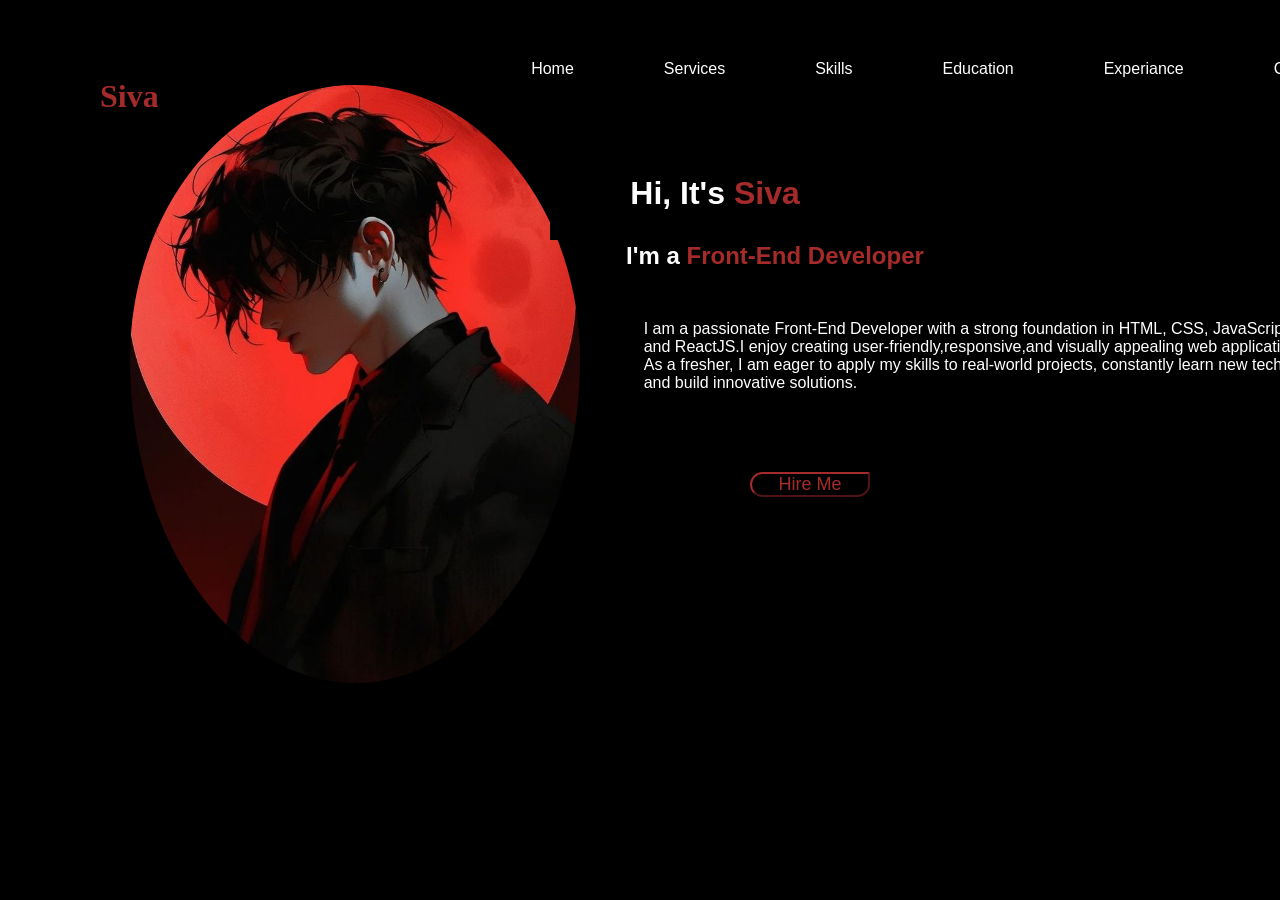
==== index.html @ 8b92ed3f "Add files via upload" ====
<!DOCTYPE html>
<html lang="en">

<head>
    <title>Document</title>
  
    <link rel="stylesheet" href="Portfolio.css">
</head>

<body>
    <div id="Navbar">
        <div><a href="#">Home</a></div>
        <div><a href="#">Services</a></div>
        <div><a href="#">Skills</a></div>
        <div><a href="#">Education</a></div>
        <div><a href="#">Experiance</a></div>
        <div><a href="#">Contact</a></div>
        </div>
    <h1 id="Alex"><a href="#">Siva</a></h1>
    <img src="Image.jpg">
    <div class="hi">
    <h1 >
        Hi, It's <span style="color: brown">Siva</span>
    </h1>
</div>
<div class="you">
    <h2>
        I'm a <span style="color: brown">Front-End Developer</span>
    </h2>
</div>
    <div class="Content">
        
       
    
        <p class="lore">
            I am a passionate Front-End Developer with a strong foundation in HTML, CSS, JavaScript,</br> and ReactJS.I enjoy creating user-friendly,responsive,and visually appealing web applications.</br> As a fresher, I am eager to apply my skills to real-world projects, constantly learn new technologies, </br>and build innovative solutions.


        </p>
       
   
    </div>
    
    <button>Hire Me</button>
</body>

</html>
---- Portfolio.css ----
* {
    margin: 0;
    padding: 0;
    background-color: black;
}

img {
    padding-top: 50px;
    position: relative;
    left: 130px;
    bottom: 80px;
    width: 450px;
    border-radius: 50%;
    float: left;
}
#Alex a{
    color: brown;
    text-decoration: none;
   position: relative;
   left: 100px;
  

}


#Navbar div{
    color: black;

}
div {
    display: flex;
    justify-content: center;
    margin-left: 90px;
   margin-top: 30px;
    position: relative;
    left: 100px;
    text-decoration: none;
   
   
    
    font-family: sans-serif;
}
a{
    text-decoration: none;
    color: white

}
a:hover{
    color: brown;
    border-bottom: 3px solid brown;
}


.hi h1{
    position: relative;
    top:30px;
    right: 250px;
   
   
    color: white;

}
.you h2{
    position: relative;
    top: 30px;
   right: 190px;
    color: white;

}
.lore {
    position: relative;
   top: 50px;
   right: 120px;
    color: white;
   right: 70px;

}


.Content {
    position: relative;
    left: 200px;
   
    
}  
button{
    color: black;
    font-size: large;
    position: relative;
   left: 300px;
    top: 130px;
    border-radius: 30px;
    width: 120px;
    color: brown;
    border-color: brown;
    border-top-right-radius: 0;
}
button:hover{
    color: white;

}
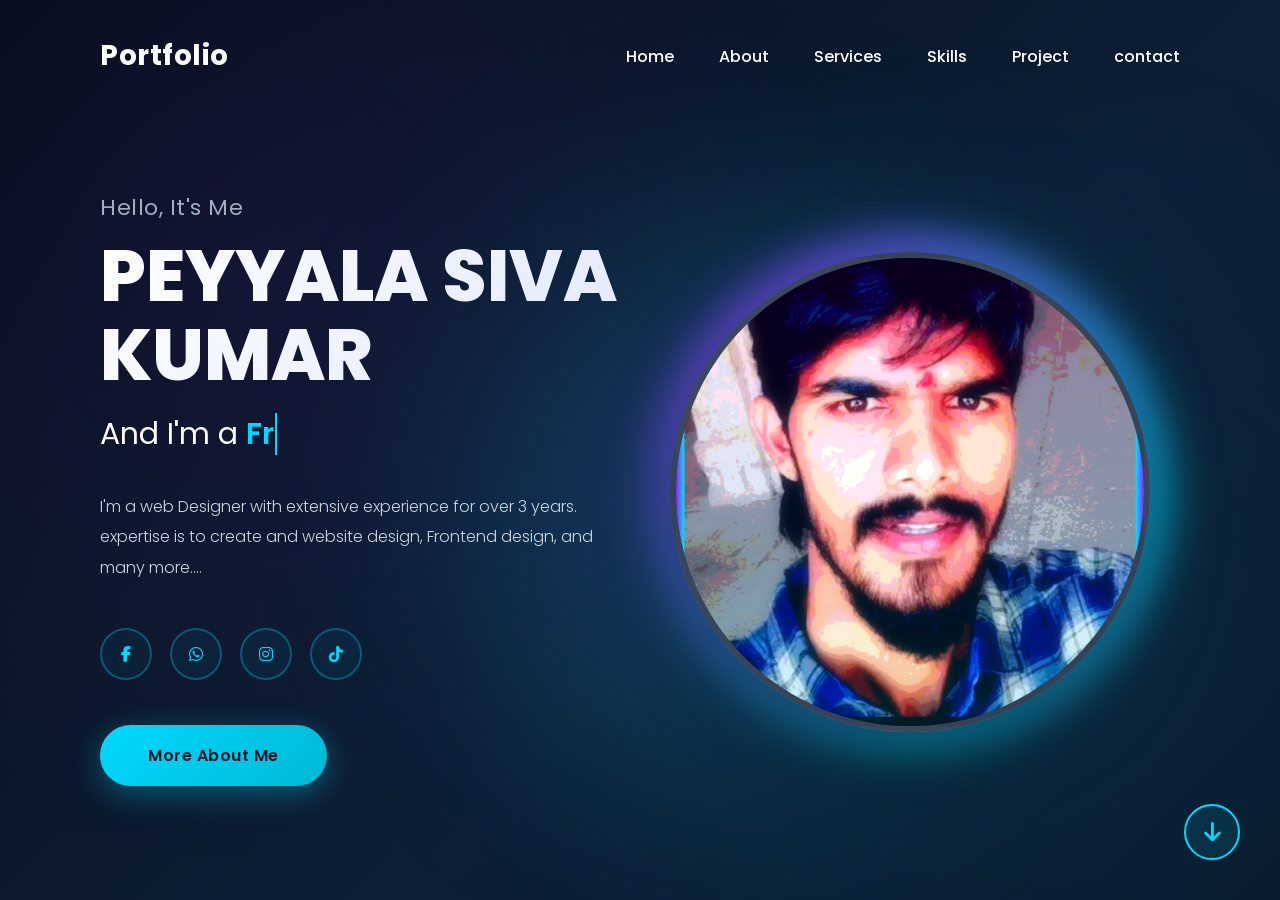
==== commit 29d4deb6: "Renamed Portfolio.html to index.html" ====
--- a/index.html
+++ b/index.html
@@ -1,47 +1,813 @@
-<!DOCTYPE html>
-<html lang="en">
-
-<head>
-    <title>Document</title>
-  
-    <link rel="stylesheet" href="Portfolio.css">
-</head>
-
-<body>
-    <div id="Navbar">
-        <div><a href="#">Home</a></div>
-        <div><a href="#">Services</a></div>
-        <div><a href="#">Skills</a></div>
-        <div><a href="#">Education</a></div>
-        <div><a href="#">Experiance</a></div>
-        <div><a href="#">Contact</a></div>
-        </div>
-    <h1 id="Alex"><a href="#">Siva</a></h1>
-    <img src="Image.jpg">
-    <div class="hi">
-    <h1 >
-        Hi, It's <span style="color: brown">Siva</span>
-    </h1>
-</div>
-<div class="you">
-    <h2>
-        I'm a <span style="color: brown">Front-End Developer</span>
-    </h2>
-</div>
-    <div class="Content">
-        
-       
-    
-        <p class="lore">
-            I am a passionate Front-End Developer with a strong foundation in HTML, CSS, JavaScript,</br> and ReactJS.I enjoy creating user-friendly,responsive,and visually appealing web applications.</br> As a fresher, I am eager to apply my skills to real-world projects, constantly learn new technologies, </br>and build innovative solutions.
-
-
-        </p>
-       
-   
-    </div>
-    
-    <button>Hire Me</button>
-</body>
-
+<!DOCTYPE html>
+<html lang="en">
+<head>
+    <meta charset="UTF-8">
+    <meta name="viewport" content="width=device-width, initial-scale=1.0">
+    <title>Havindu Hemal - Frontend Developer Portfolio</title>
+    <link rel="stylesheet" href="https://cdnjs.cloudflare.com/ajax/libs/font-awesome/6.5.1/css/all.min.css" integrity="sha512-DTOQO9RWCH3ppGqcWaEA1BIZOC6xxalwEsw9c2QQeAIftl+Vegovlnee1c9QX4TctnWMn13TZye+giMm8e2LwA==" crossorigin="anonymous" referrerpolicy="no-referrer" />
+    <link rel="preconnect" href="https://fonts.googleapis.com">
+    <link rel="preconnect" href="https://fonts.gstatic.com" crossorigin>
+    <link href="https://fonts.googleapis.com/css2?family=Poppins:wght@300;400;500;600;700;800&display=swap" rel="stylesheet">
+    <style>
+        :root {
+            --primary-cyan: #00d9ff;
+            --primary-purple: #8a2be2;
+            --dark-bg: #0a1628;
+            --darker-bg: #050d1a;
+            --text-white: #ffffff;
+            --text-gray: #a0aec0;
+            --text-light: #cbd5e0;
+        }
+
+        * {
+            margin: 0;
+            padding: 0;
+            box-sizing: border-box;
+        }
+
+        body {
+            font-family: 'Poppins', sans-serif;
+            background: linear-gradient(135deg, #050d1a 0%, #0a1628 30%, #0d1f36 60%, #0a1628 100%);
+            color: var(--text-white);
+            min-height: 100vh;
+            overflow-x: hidden;
+            position: relative;
+        }
+
+        /* Animated background particles */
+        body::before {
+            content: '';
+            position: fixed;
+            top: 0;
+            left: 0;
+            width: 100%;
+            height: 100%;
+            background-image: 
+                radial-gradient(circle at 20% 30%, rgba(138, 43, 226, 0.08) 0%, transparent 50%),
+                radial-gradient(circle at 80% 70%, rgba(0, 217, 255, 0.08) 0%, transparent 50%);
+            pointer-events: none;
+            z-index: 0;
+        }
+
+        /* Navigation */
+        nav {
+            display: flex;
+            justify-content: space-between;
+            align-items: center;
+            padding: 35px 100px;
+            position: relative;
+            z-index: 100;
+            animation: fadeInDown 0.8s ease-out;
+        }
+
+        @keyframes fadeInDown {
+            from {
+                opacity: 0;
+                transform: translateY(-30px);
+            }
+            to {
+                opacity: 1;
+                transform: translateY(0);
+            }
+        }
+
+        .logo {
+            font-size: 28px;
+            font-weight: 700;
+            letter-spacing: 0.5px;
+            color: var(--text-white);
+        }
+
+        .nav-links {
+            display: flex;
+            list-style: none;
+            gap: 45px;
+        }
+
+        .nav-links a {
+            color: var(--text-white);
+            text-decoration: none;
+            font-size: 16px;
+            font-weight: 500;
+            transition: all 0.3s cubic-bezier(0.4, 0, 0.2, 1);
+            position: relative;
+            padding: 5px 0;
+        }
+
+        .nav-links a::after {
+            content: '';
+            position: absolute;
+            bottom: -2px;
+            left: 50%;
+            width: 0;
+            height: 2px;
+            background: linear-gradient(90deg, var(--primary-cyan), var(--primary-purple));
+            transition: all 0.3s cubic-bezier(0.4, 0, 0.2, 1);
+            transform: translateX(-50%);
+        }
+
+        .nav-links a:hover {
+            color: var(--primary-cyan);
+        }
+
+        .nav-links a:hover::after {
+            width: 100%;
+        }
+
+        /* Hero Container */
+        .hero {
+            display: flex;
+            align-items: center;
+            justify-content: space-between;
+            padding: 40px 100px;
+            position: relative;
+            min-height: calc(100vh - 140px);
+            z-index: 1;
+        }
+
+        /* Glow effect background */
+        .glow-effect {
+            position: absolute;
+            top: 50%;
+            right: 15%;
+            width: 700px;
+            height: 700px;
+            background: radial-gradient(circle, rgba(138, 43, 226, 0.25) 0%, rgba(0, 217, 255, 0.15) 40%, transparent 70%);
+            filter: blur(100px);
+            border-radius: 50%;
+            animation: glowPulse 6s ease-in-out infinite;
+            pointer-events: none;
+            transform: translate(0, -50%);
+        }
+
+        @keyframes glowPulse {
+            0%, 100% {
+                transform: translate(0, -50%) scale(1);
+                opacity: 0.6;
+            }
+            50% {
+                transform: translate(0, -50%) scale(1.15);
+                opacity: 0.85;
+            }
+        }
+
+        /* Hero Content */
+        .hero-content {
+            flex: 1;
+            max-width: 650px;
+            z-index: 2;
+            animation: fadeInLeft 1s ease-out;
+        }
+
+        @keyframes fadeInLeft {
+            from {
+                opacity: 0;
+                transform: translateX(-50px);
+            }
+            to {
+                opacity: 1;
+                transform: translateX(0);
+            }
+        }
+
+        .hero-content h3 {
+            font-size: 22px;
+            font-weight: 400;
+            margin-bottom: 12px;
+            color: var(--text-gray);
+            letter-spacing: 0.5px;
+        }
+
+        .hero-content h1 {
+            font-size: 72px;
+            font-weight: 800;
+            margin-bottom: 18px;
+            line-height: 1.1;
+            background: linear-gradient(135deg, #ffffff 0%, #e0e7ff 100%);
+            -webkit-background-clip: text;
+            -webkit-text-fill-color: transparent;
+            background-clip: text;
+        }
+
+        .hero-content h2 {
+            font-size: 30px;
+            font-weight: 400;
+            margin-bottom: 35px;
+            color: var(--text-white);
+        }
+
+        .hero-content h2 span {
+            color: var(--primary-cyan);
+            font-weight: 600;
+            position: relative;
+        }
+
+        .hero-content h2 span::after {
+            content: '';
+            position: absolute;
+            right: -3px;
+            top: 0;
+            width: 2px;
+            height: 100%;
+            background: var(--primary-cyan);
+            animation: blink 1s step-end infinite;
+        }
+
+        @keyframes blink {
+            0%, 50% { opacity: 1; }
+            51%, 100% { opacity: 0; }
+        }
+
+        .hero-content p {
+            font-size: 16px;
+            line-height: 1.9;
+            color: var(--text-light);
+            margin-bottom: 45px;
+            max-width: 520px;
+            font-weight: 300;
+        }
+
+        /* Social Links */
+        .social-links {
+            display: flex;
+            gap: 18px;
+            margin-bottom: 45px;
+        }
+
+        .social-links a {
+            width: 52px;
+            height: 52px;
+            border-radius: 50%;
+            border: 2px solid rgba(0, 217, 255, 0.3);
+            display: flex;
+            align-items: center;
+            justify-content: center;
+            color: var(--primary-cyan);
+            text-decoration: none;
+            transition: all 0.4s cubic-bezier(0.4, 0, 0.2, 1);
+            backdrop-filter: blur(10px);
+            background: rgba(0, 217, 255, 0.05);
+            position: relative;
+            overflow: hidden;
+        }
+
+        .social-links a::before {
+            content: '';
+            position: absolute;
+            top: 50%;
+            left: 50%;
+            width: 0;
+            height: 0;
+            border-radius: 50%;
+            background: var(--primary-cyan);
+            transition: all 0.5s cubic-bezier(0.4, 0, 0.2, 1);
+            transform: translate(-50%, -50%);
+        }
+
+        .social-links a:hover::before {
+            width: 120%;
+            height: 120%;
+        }
+
+        .social-links a i {
+            position: relative;
+            z-index: 1;
+            transition: all 0.3s ease;
+        }
+
+        .social-links a:hover {
+            border-color: var(--primary-cyan);
+            transform: translateY(-8px);
+            box-shadow: 0 15px 40px rgba(0, 217, 255, 0.4);
+        }
+
+        .social-links a:hover i {
+            color: var(--dark-bg);
+        }
+
+        /* CTA Button */
+        .cta-button {
+            display: inline-block;
+            padding: 18px 48px;
+            background: linear-gradient(135deg, var(--primary-cyan) 0%, #00b8d4 100%);
+            color: var(--dark-bg);
+            text-decoration: none;
+            border-radius: 35px;
+            font-weight: 600;
+            font-size: 16px;
+            letter-spacing: 0.5px;
+            transition: all 0.4s cubic-bezier(0.4, 0, 0.2, 1);
+            box-shadow: 0 8px 30px rgba(0, 217, 255, 0.35);
+            position: relative;
+            overflow: hidden;
+        }
+
+        .cta-button::before {
+            content: '';
+            position: absolute;
+            top: 0;
+            left: -100%;
+            width: 100%;
+            height: 100%;
+            background: linear-gradient(90deg, transparent, rgba(255, 255, 255, 0.3), transparent);
+            transition: left 0.6s;
+        }
+
+        .cta-button:hover::before {
+            left: 100%;
+        }
+
+        .cta-button:hover {
+            transform: translateY(-4px);
+            box-shadow: 0 15px 45px rgba(0, 217, 255, 0.55);
+        }
+
+        /* Hero Image Section */
+        .hero-image {
+            flex: 1;
+            display: flex;
+            justify-content: center;
+            align-items: center;
+            position: relative;
+            z-index: 2;
+            animation: fadeInRight 1s ease-out;
+        }
+
+        @keyframes fadeInRight {
+            from {
+                opacity: 0;
+                transform: translateX(50px);
+            }
+            to {
+                opacity: 1;
+                transform: translateX(0);
+            }
+        }
+
+        .image-container {
+            position: relative;
+            width: 480px;
+            height: 480px;
+            animation: float 7s ease-in-out infinite;
+        }
+
+        @keyframes float {
+            0%, 100% {
+                transform: translateY(0px);
+            }
+            50% {
+                transform: translateY(-25px);
+            }
+        }
+
+        /* Rotating gradient ring */
+        .gradient-ring {
+            position: absolute;
+            top: -15px;
+            left: -15px;
+            right: -15px;
+            bottom: -15px;
+            border-radius: 50%;
+            background: linear-gradient(135deg, 
+                var(--primary-purple) 0%, 
+                var(--primary-cyan) 25%, 
+                #ff00ff 50%, 
+                var(--primary-cyan) 75%, 
+                var(--primary-purple) 100%
+            );
+            background-size: 300% 300%;
+            animation: gradientRotate 8s linear infinite;
+            filter: blur(25px);
+            opacity: 0.9;
+        }
+
+        @keyframes gradientRotate {
+            0% {
+                background-position: 0% 50%;
+                transform: rotate(0deg);
+            }
+            50% {
+                background-position: 100% 50%;
+            }
+            100% {
+                background-position: 0% 50%;
+                transform: rotate(360deg);
+            }
+        }
+
+        /* Inner glow effect */
+        .inner-glow {
+            position: absolute;
+            top: -8px;
+            left: -8px;
+            right: -8px;
+            bottom: -8px;
+            border-radius: 50%;
+            background: linear-gradient(135deg, 
+                rgba(138, 43, 226, 0.4), 
+                rgba(0, 217, 255, 0.4)
+            );
+            filter: blur(15px);
+            animation: pulse 3s ease-in-out infinite;
+        }
+
+        @keyframes pulse {
+            0%, 100% {
+                opacity: 0.6;
+                transform: scale(1);
+            }
+            50% {
+                opacity: 0.9;
+                transform: scale(1.05);
+            }
+        }
+
+        /* Profile circle */
+        .profile-circle {
+            position: relative;
+            width: 100%;
+            height: 100%;
+            border-radius: 50%;
+            overflow: hidden;
+            border: 6px solid rgba(255, 255, 255, 0.15);
+            box-shadow: 
+                0 25px 70px rgba(0, 0, 0, 0.6),
+                inset 0 0 40px rgba(0, 217, 255, 0.1);
+            background: linear-gradient(135deg, #1a2942 0%, #0d1f36 100%);
+        }
+
+        .profile-circle img {
+            width: 100%;
+            height: 100%;
+            object-fit: cover;
+            display: block;
+            filter: brightness(1.05) contrast(1.1);
+        }
+
+        /* Scroll Down Button */
+        .scroll-indicator {
+            position: fixed;
+            bottom: 40px;
+            right: 40px;
+            width: 56px;
+            height: 56px;
+            background: rgba(0, 217, 255, 0.1);
+            border: 2px solid var(--primary-cyan);
+            border-radius: 50%;
+            display: flex;
+            align-items: center;
+            justify-content: center;
+            cursor: pointer;
+            transition: all 0.4s cubic-bezier(0.4, 0, 0.2, 1);
+            z-index: 100;
+            animation: bounce 2.5s infinite;
+            backdrop-filter: blur(10px);
+        }
+
+        @keyframes bounce {
+            0%, 20%, 50%, 80%, 100% {
+                transform: translateY(0);
+            }
+            40% {
+                transform: translateY(-12px);
+            }
+            60% {
+                transform: translateY(-6px);
+            }
+        }
+
+        .scroll-indicator:hover {
+            background: var(--primary-cyan);
+            transform: scale(1.15);
+            box-shadow: 0 10px 35px rgba(0, 217, 255, 0.5);
+            animation: none;
+        }
+
+        .scroll-indicator i {
+            color: var(--primary-cyan);
+            font-size: 22px;
+            transition: color 0.3s ease;
+        }
+
+        .scroll-indicator:hover i {
+            color: var(--dark-bg);
+        }
+
+        /* Mobile Menu Toggle */
+        .menu-toggle {
+            display: none;
+            flex-direction: column;
+            gap: 6px;
+            cursor: pointer;
+            z-index: 101;
+        }
+
+        .menu-toggle span {
+            width: 28px;
+            height: 3px;
+            background: var(--text-white);
+            border-radius: 2px;
+            transition: all 0.3s ease;
+        }
+
+        /* Responsive Design */
+        @media (max-width: 1200px) {
+            nav {
+                padding: 30px 60px;
+            }
+
+            .hero {
+                padding: 40px 60px;
+            }
+
+            .hero-content h1 {
+                font-size: 60px;
+            }
+
+            .image-container {
+                width: 400px;
+                height: 400px;
+            }
+        }
+
+        @media (max-width: 1024px) {
+            nav {
+                padding: 25px 40px;
+            }
+
+            .menu-toggle {
+                display: flex;
+            }
+
+            .nav-links {
+                position: fixed;
+                top: 0;
+                right: -100%;
+                width: 300px;
+                height: 100vh;
+                background: rgba(10, 22, 40, 0.98);
+                backdrop-filter: blur(20px);
+                flex-direction: column;
+                justify-content: center;
+                align-items: center;
+                gap: 40px;
+                transition: right 0.4s cubic-bezier(0.4, 0, 0.2, 1);
+                border-left: 1px solid rgba(0, 217, 255, 0.2);
+            }
+
+            .nav-links.active {
+                right: 0;
+            }
+
+            .hero {
+                padding: 30px 40px;
+                flex-direction: column-reverse;
+                gap: 60px;
+                min-height: auto;
+            }
+
+            .hero-content {
+                text-align: center;
+                max-width: 100%;
+            }
+
+            .hero-content h1 {
+                font-size: 52px;
+            }
+
+            .hero-content h2 {
+                font-size: 26px;
+            }
+
+            .hero-content p {
+                max-width: 100%;
+            }
+
+            .social-links {
+                justify-content: center;
+            }
+
+            .image-container {
+                width: 380px;
+                height: 380px;
+            }
+        }
+
+        @media (max-width: 768px) {
+            nav {
+                padding: 20px 30px;
+            }
+
+            .logo {
+                font-size: 24px;
+            }
+
+            .hero {
+                padding: 20px 30px;
+            }
+
+            .hero-content h3 {
+                font-size: 18px;
+            }
+
+            .hero-content h1 {
+                font-size: 42px;
+            }
+
+            .hero-content h2 {
+                font-size: 22px;
+            }
+
+            .hero-content p {
+                font-size: 15px;
+            }
+
+            .image-container {
+                width: 320px;
+                height: 320px;
+            }
+
+            .scroll-indicator {
+                width: 50px;
+                height: 50px;
+                bottom: 30px;
+                right: 30px;
+            }
+        }
+
+        @media (max-width: 480px) {
+            .hero-content h1 {
+                font-size: 36px;
+            }
+
+            .hero-content h2 {
+                font-size: 20px;
+            }
+
+            .image-container {
+                width: 280px;
+                height: 280px;
+            }
+
+            .cta-button {
+                padding: 16px 38px;
+                font-size: 15px;
+            }
+
+            .social-links a {
+                width: 48px;
+                height: 48px;
+            }
+        }
+    </style>
+</head>
+<body>
+    <nav>
+        <div class="logo">Portfolio</div>
+        <div class="menu-toggle" onclick="toggleMenu()">
+            <span></span>
+            <span></span>
+            <span></span>
+        </div>
+        <ul class="nav-links" id="navLinks">
+            <li><a href="#home">Home</a></li>
+            <li><a href="#about">About</a></li>
+            <li><a href="#services">Services</a></li>
+            <li><a href="#skills">Skills</a></li>
+            <li><a href="#project">Project</a></li>
+            <li><a href="#contact">contact</a></li>
+        </ul>
+    </nav>
+
+    <section class="hero">
+        <div class="glow-effect"></div>
+        
+        <div class="hero-content">
+            <h3>Hello, It's Me</h3>
+            <h1>PEYYALA SIVA KUMAR</h1>
+            <h2>And I'm a <span id="roleText">Frontend</span></h2>
+            <p>I'm a web Designer with extensive experience for over 3 years. expertise is to create and website design, Frontend design, and many more....</p>
+            
+            <div class="social-links">
+                <a href="#" aria-label="Facebook">
+                    <i class="fab fa-facebook-f"></i>
+                </a>
+                <a href="#" aria-label="WhatsApp">
+                    <i class="fab fa-whatsapp"></i>
+                </a>
+                <a href="#" aria-label="Instagram">
+                    <i class="fab fa-instagram"></i>
+                </a>
+                <a href="#" aria-label="TikTok">
+                    <i class="fab fa-tiktok"></i>
+                </a>
+            </div>
+
+            <a href="#about" class="cta-button">More About Me</a>
+        </div>
+
+        <div class="hero-image">
+            <div class="image-container">
+                <div class="gradient-ring"></div>
+                <div class="inner-glow"></div>
+                <div class="profile-circle">
+                    <!-- Replace with your image URL -->
+                    <img src="Portfolio.jpg" alt="Havindu Hemal - Frontend Developer">
+                </div>
+            </div>
+        </div>
+    </section>
+
+    <div class="scroll-indicator" onclick="scrollDown()">
+        <i class="fas fa-arrow-down"></i>
+    </div>
+
+    <script>
+        // Mobile menu toggle
+        function toggleMenu() {
+            const navLinks = document.getElementById('navLinks');
+            navLinks.classList.toggle('active');
+        }
+
+        // Close menu when clicking a link
+        document.querySelectorAll('.nav-links a').forEach(link => {
+            link.addEventListener('click', () => {
+                document.getElementById('navLinks').classList.remove('active');
+            });
+        });
+
+        // Smooth scrolling
+        document.querySelectorAll('a[href^="#"]').forEach(anchor => {
+            anchor.addEventListener('click', function (e) {
+                e.preventDefault();
+                const target = document.querySelector(this.getAttribute('href'));
+                if (target) {
+                    target.scrollIntoView({
+                        behavior: 'smooth',
+                        block: 'start'
+                    });
+                }
+            });
+        });
+
+        // Scroll down function
+        function scrollDown() {
+            window.scrollBy({
+                top: window.innerHeight,
+                behavior: 'smooth'
+            });
+        }
+
+        // Typing animation with blinking cursor
+        const roles = ['Frontend', 'Web Designer', 'UI/UX Expert', 'Developer'];
+        let roleIndex = 0;
+        let charIndex = 0;
+        let isDeleting = false;
+        const roleElement = document.getElementById('roleText');
+        const typingSpeed = 120;
+        const deletingSpeed = 60;
+        const pauseTime = 2000;
+
+        function typeRole() {
+            const currentRole = roles[roleIndex];
+            
+            if (isDeleting) {
+                roleElement.textContent = currentRole.substring(0, charIndex - 1);
+                charIndex--;
+            } else {
+                roleElement.textContent = currentRole.substring(0, charIndex + 1);
+                charIndex++;
+            }
+
+            let speed = isDeleting ? deletingSpeed : typingSpeed;
+
+            if (!isDeleting && charIndex === currentRole.length) {
+                speed = pauseTime;
+                isDeleting = true;
+            } else if (isDeleting && charIndex === 0) {
+                isDeleting = false;
+                roleIndex = (roleIndex + 1) % roles.length;
+                speed = 500;
+            }
+
+            setTimeout(typeRole, speed);
+        }
+
+        // Start typing animation after page load
+        window.addEventListener('load', () => {
+            setTimeout(typeRole, 1000);
+        });
+
+        // Parallax effect on mouse move
+        document.addEventListener('mousemove', (e) => {
+            const mouseX = e.clientX / window.innerWidth;
+            const mouseY = e.clientY / window.innerHeight;
+            
+            const glowEffect = document.querySelector('.glow-effect');
+            if (glowEffect) {
+                glowEffect.style.transform = `translate(${mouseX * 30 - 15}px, calc(-50% + ${mouseY * 30 - 15}px))`;
+            }
+        });
+    </script>
+</body>
 </html>
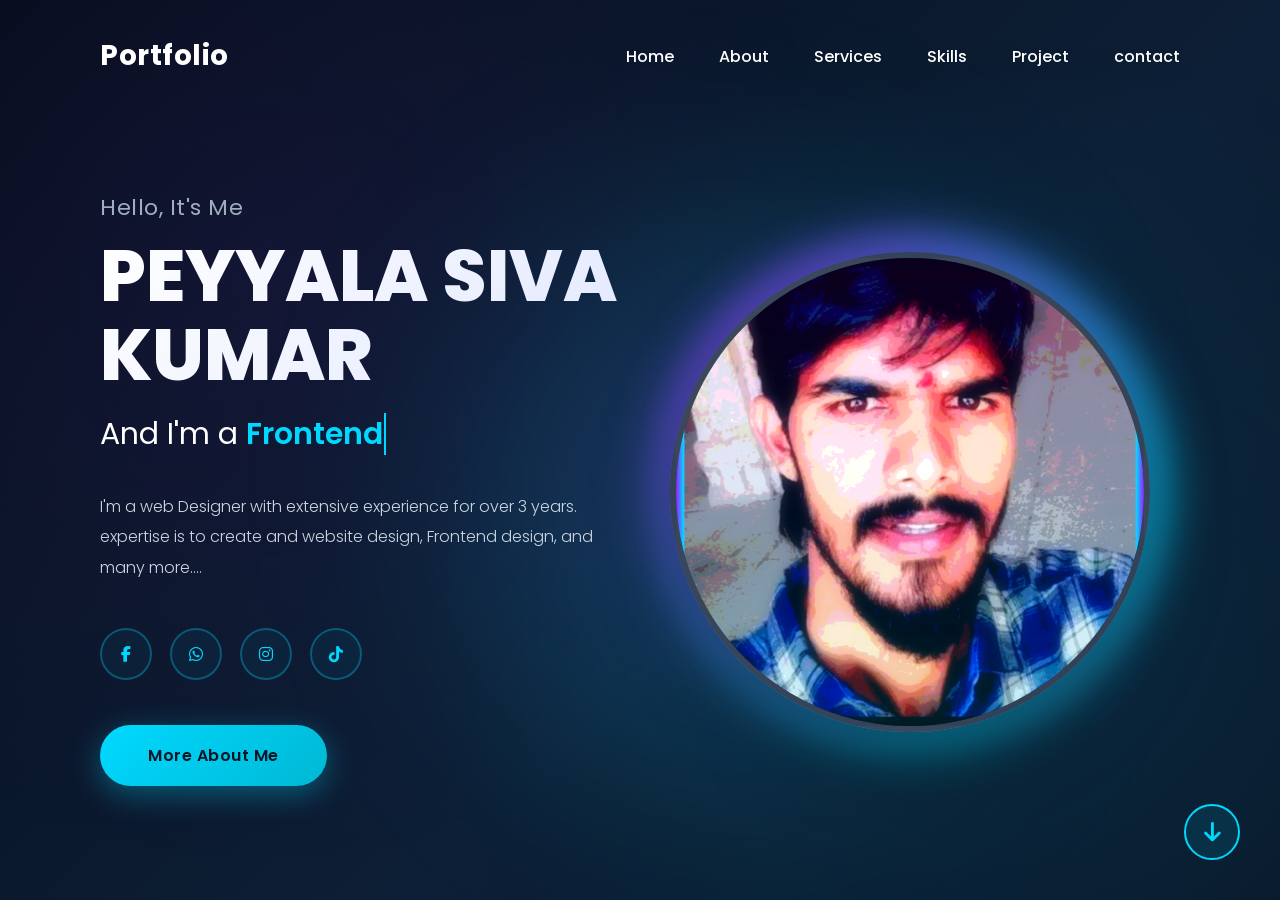
==== commit 7b639e44: "Renamed Portfolio.html to index.html" ====
--- a/index.html
+++ b/index.html
@@ -3,7 +3,7 @@
 <head>
     <meta charset="UTF-8">
     <meta name="viewport" content="width=device-width, initial-scale=1.0">
-    <title>Havindu Hemal - Frontend Developer Portfolio</title>
+    <title>Frontend Developer Portfolio</title>
     <link rel="stylesheet" href="https://cdnjs.cloudflare.com/ajax/libs/font-awesome/6.5.1/css/all.min.css" integrity="sha512-DTOQO9RWCH3ppGqcWaEA1BIZOC6xxalwEsw9c2QQeAIftl+Vegovlnee1c9QX4TctnWMn13TZye+giMm8e2LwA==" crossorigin="anonymous" referrerpolicy="no-referrer" />
     <link rel="preconnect" href="https://fonts.googleapis.com">
     <link rel="preconnect" href="https://fonts.gstatic.com" crossorigin>
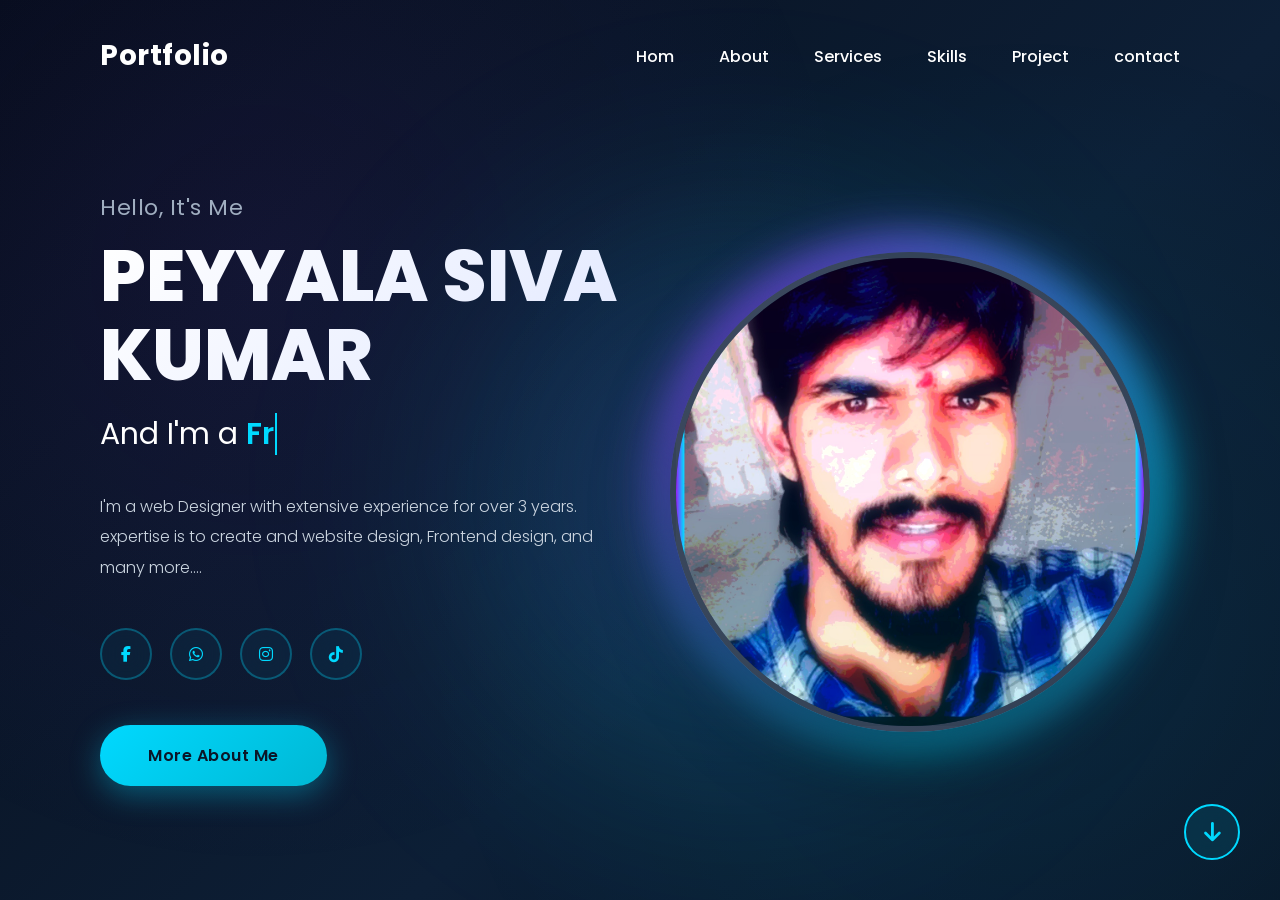
==== commit b6990780: "dev 1" ====
--- a/index.html
+++ b/index.html
@@ -670,7 +670,7 @@
             <span></span>
         </div>
         <ul class="nav-links" id="navLinks">
-            <li><a href="#home">Home</a></li>
+            <li><a href="#home">Hom</a></li>
             <li><a href="#about">About</a></li>
             <li><a href="#services">Services</a></li>
             <li><a href="#skills">Skills</a></li>
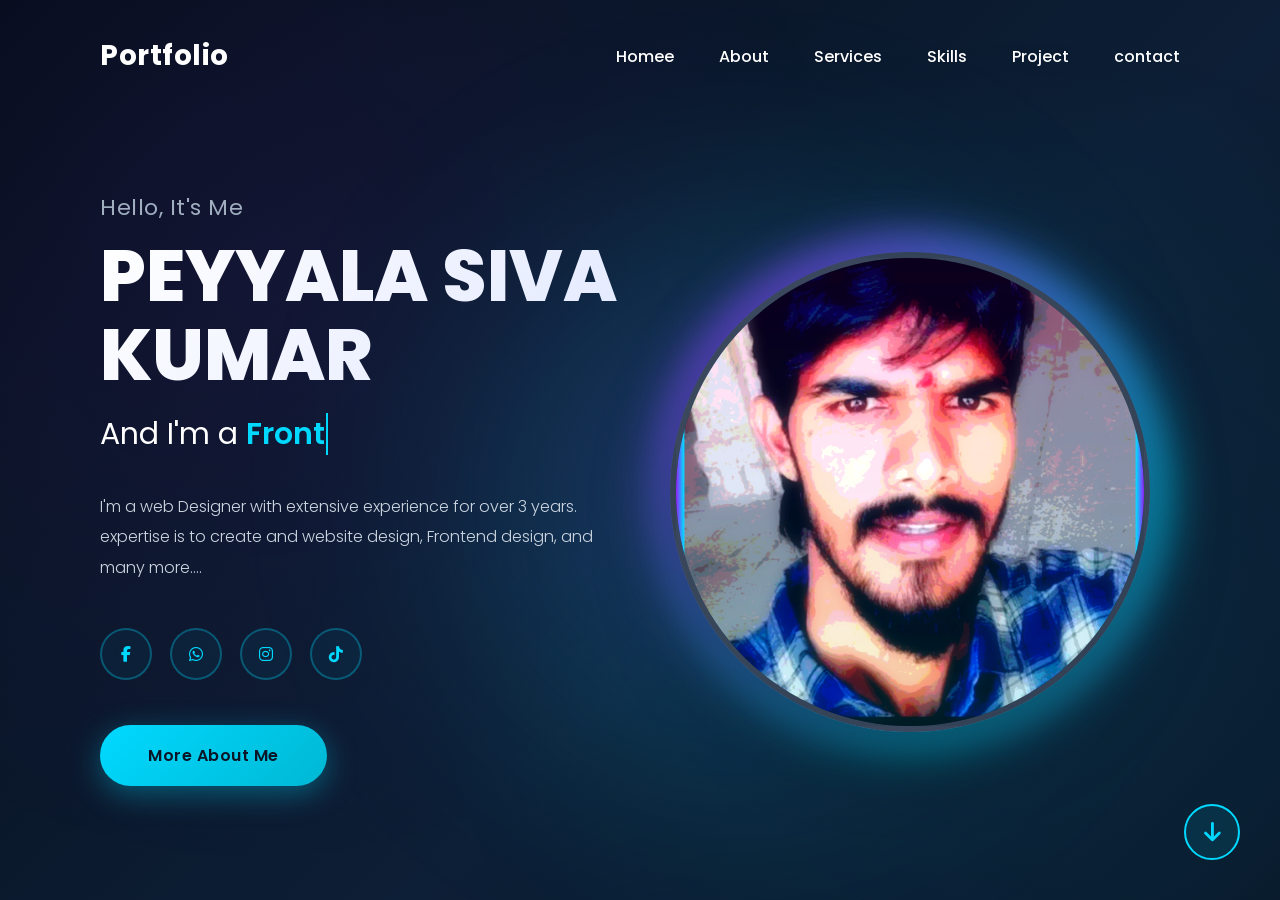
==== commit 2a46bdf7: "dev2 changed" ====
--- a/index.html
+++ b/index.html
@@ -670,7 +670,7 @@
             <span></span>
         </div>
         <ul class="nav-links" id="navLinks">
-            <li><a href="#home">Hom</a></li>
+            <li><a href="#home">Homee</a></li>
             <li><a href="#about">About</a></li>
             <li><a href="#services">Services</a></li>
             <li><a href="#skills">Skills</a></li>
